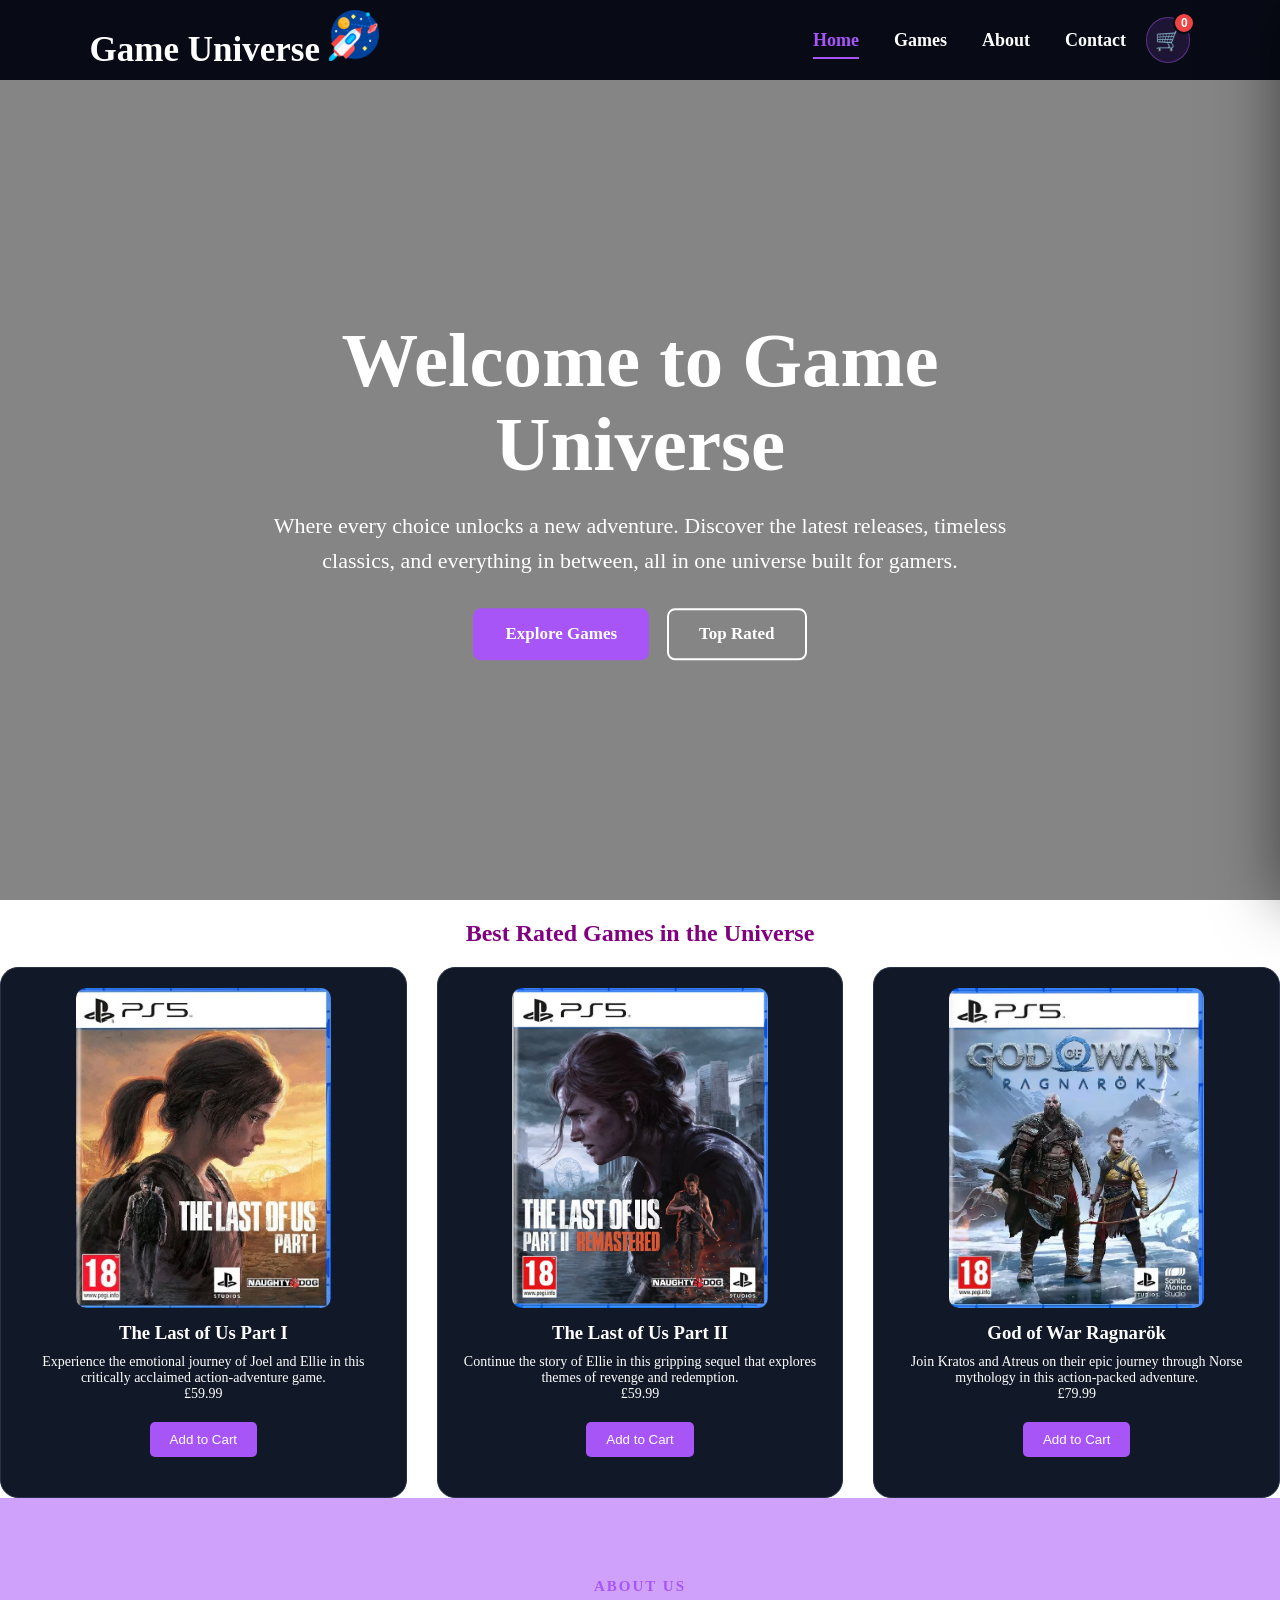
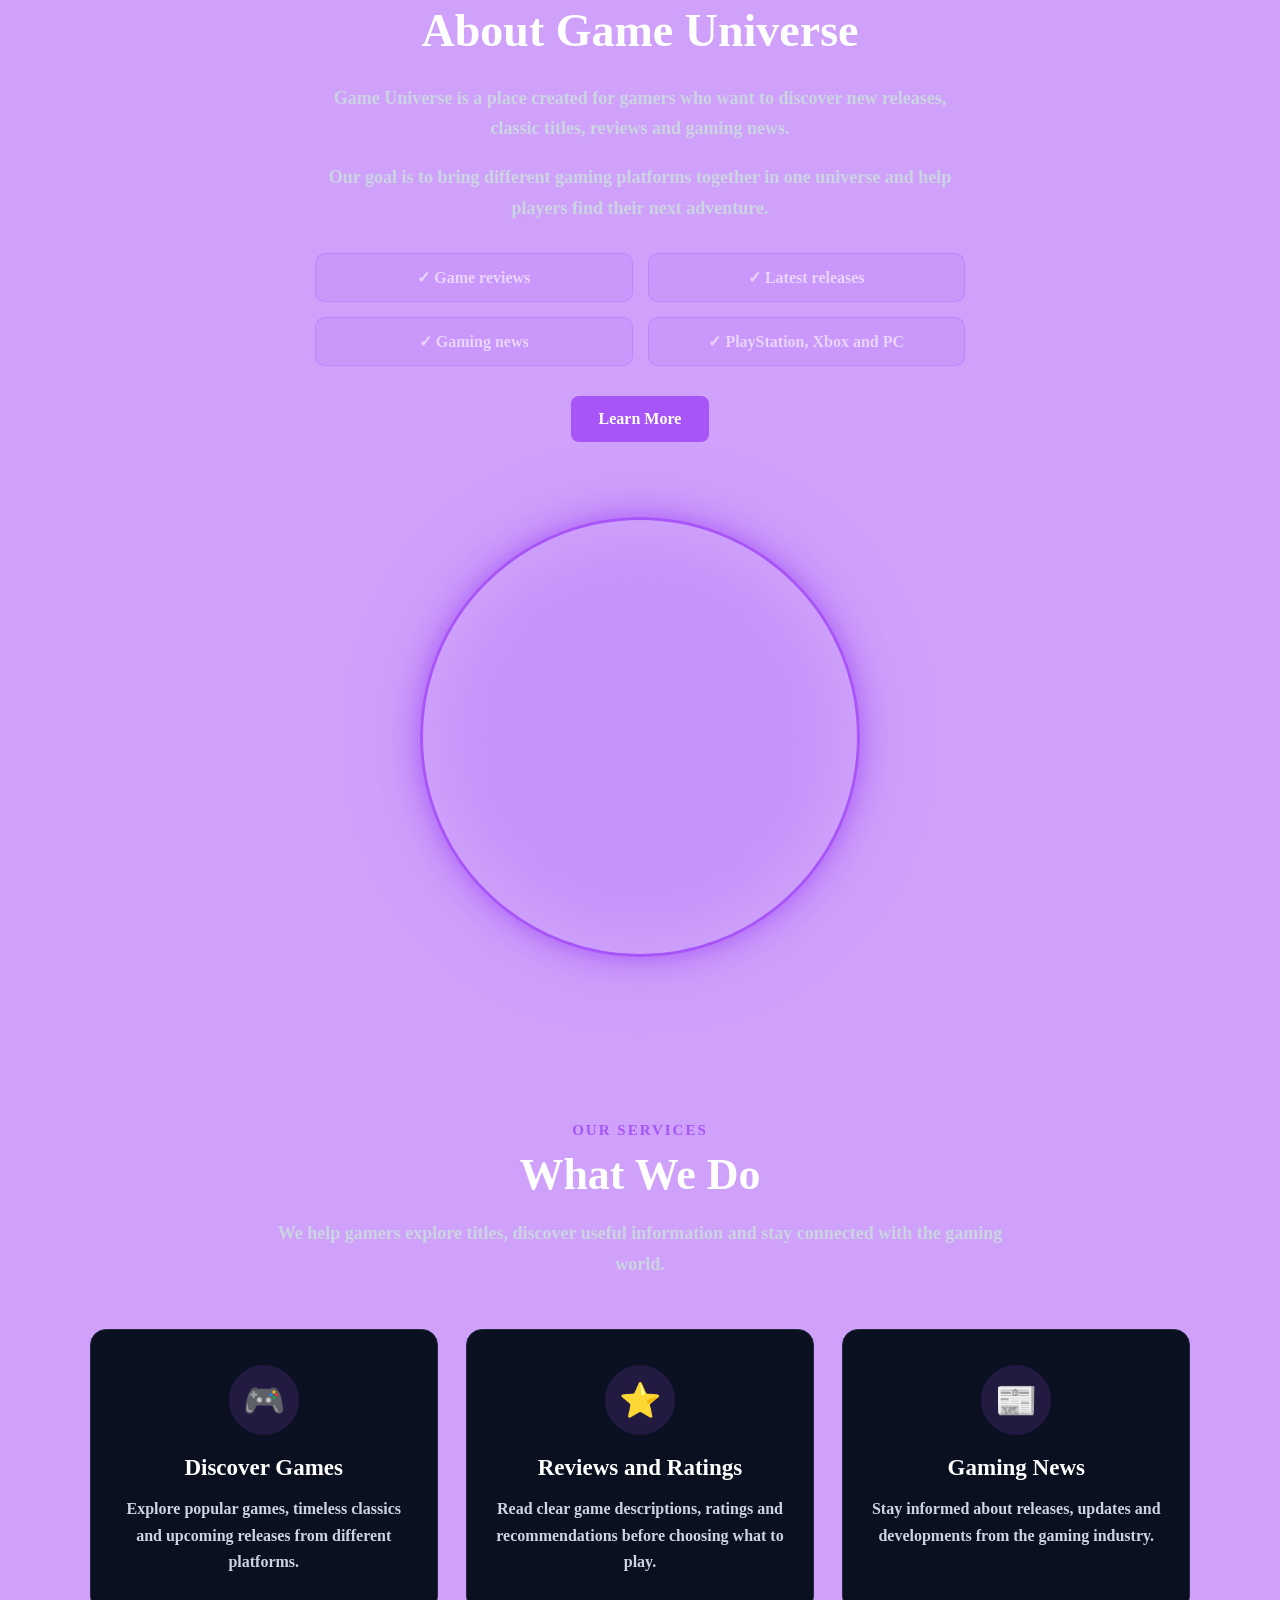
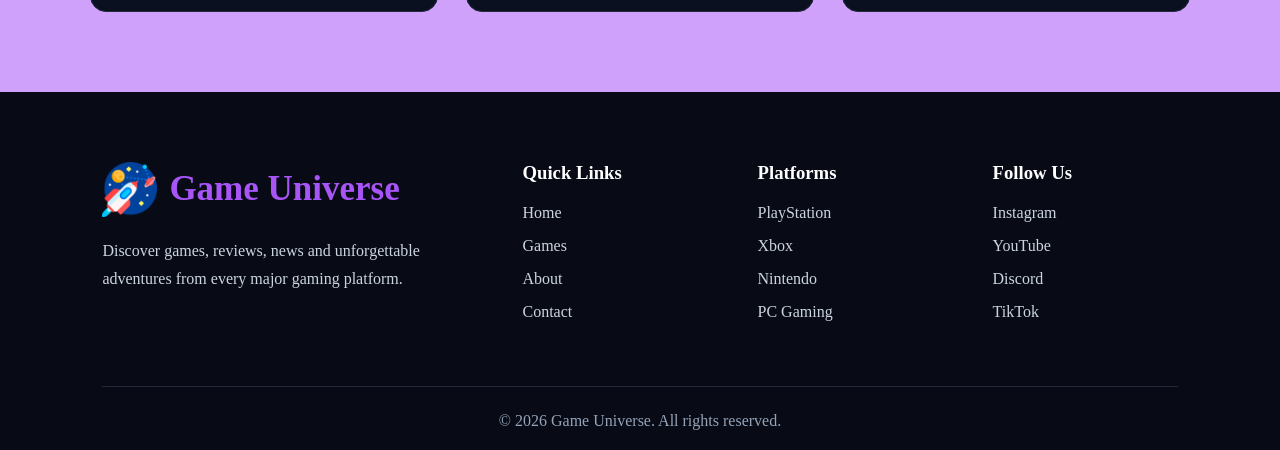
==== index.html @ 28fe9203 "changing price of games and adding a favicon image" ====
<!DOCTYPE html>
<html lang="en">

<head>
    <meta charset="UTF-8">

    <meta
        name="viewport"
        content="width=device-width, initial-scale=1.0"
    >

    <link rel="stylesheet" href="style/style.css">
    <link rel="icon" href="media/images/space.png" type="image/png">
    

    <title>Game Universe</title>
</head>

<body>

    <!-- Navbar -->

    <header class="header">

        <a href="index.html" class="logo">
            Game Universe

            <img
                src="media/images/space.png"
                alt="Game Universe logo"
            >
        </a>

        <input type="checkbox" id="nav-box">

        <label
            for="nav-box"
            class="nav-btn"
            aria-label="Open navigation menu"
        >
            <span></span>
            <span></span>
            <span></span>
        </label>

        <nav class="navbar">

            <ul>
                <li>
                    <a href="index.html" class="active">
                        Home
                    </a>
                </li>

                <li>
                    <a href="games.html">
                        Games
                    </a>
                </li>

                <li>
                    <a href="about.html">
                        About
                    </a>
                </li>

                <li>
                    <a href="contact.html">
                        Contact
                    </a>
                </li>
            </ul>

        </nav>

        <!-- Cart button -->

        <button
            class="cart-button"
            id="cart-button"
            type="button"
            aria-label="Open shopping cart"
        >
            🛒

            <span id="cart-count">
                0
            </span>
        </button>

    </header>


    <!-- Cart dark overlay -->

    <div
        class="cart-overlay"
        id="cart-overlay"
    ></div>


    <!-- Shopping cart -->

    <aside
        class="cart-panel"
        id="cart-panel"
        aria-hidden="true"
    >

        <div class="cart-header">

            <div>
                <p class="section-label">
                    Your collection
                </p>

                <h2>Shopping Cart</h2>
            </div>

            <button
                class="close-cart"
                id="close-cart"
                type="button"
                aria-label="Close shopping cart"
            >
                &times;
            </button>

        </div>


        <div
            class="cart-items"
            id="cart-items"
        >
            <!-- JavaScript adds products here -->
        </div>


        <div class="cart-footer">

            <div class="cart-total">

                <span>Total</span>

                <strong id="cart-total">
                    £0.00
                </strong>

            </div>

            <button
                class="checkout-button"
                id="checkout-button"
                type="button"
            >
                Buy Games
            </button>

            <button
                class="clear-cart-button"
                id="clear-cart"
                type="button"
            >
                Clear Cart
            </button>

        </div>

    </aside>


    <main>

        <!-- Hero video -->

        <section id="ps1">

            <video autoplay muted loop playsinline>

                <source
                    src="media/video/ps1.mp4"
                    type="video/mp4"
                >

            </video>

            <div class="hero-overlay"></div>

            <div class="hero-content">

                <h1>
                    Welcome to Game Universe
                </h1>

                <p>
                    Where every choice unlocks a new adventure.
                    Discover the latest releases, timeless classics,
                    and everything in between, all in one universe
                    built for gamers.
                </p>

                <div class="hero-buttons">

                    <a
                        href="games.html"
                        class="hero-btn"
                    >
                        Explore Games
                    </a>

                    <a
                        href="#top-game"
                        class="hero-btn secondary-btn"
                    >
                        Top Rated
                    </a>

                </div>

            </div>

        </section>


        <!-- Featured games -->

        <section class="games">

            <h2 id="top-game">
                Best Rated Games in the Universe
            </h2>

            <div class="game-list">

                <!-- The Last of Us Part I -->

                <article
                    class="game-card store-game-card"
                    data-name="The Last of Us Part I"
                    data-price="59.99"
                    data-image="media/images/tlou.png"
                    data-platform="playstation"
                >

                    <img
                        src="media/images/tlou.png"
                        alt="The Last of Us Part I PS5"
                    >

                    <h3>
                        The Last of Us Part I
                    </h3>

                    <p>
                        Experience the emotional journey of Joel and
                        Ellie in this critically acclaimed
                        action-adventure game.
                    </p>

                    <p class="home-game-price">
                        £59.99
                    </p>

                    <button
                        type="button"
                        class="add-to-cart"
                    >
                        Add to Cart
                    </button>

                </article>


                <!-- The Last of Us Part II -->

                <article
                    class="game-card store-game-card"
                    data-name="The Last of Us Part II"
                    data-price="69.99"
                    data-image="media/images/tlou2.png"
                    data-platform="playstation"
                >

                    <img
                        src="media/images/tlou2.png"
                        alt="The Last of Us Part II PS5"
                    >

                    <h3>
                        The Last of Us Part II
                    </h3>

                    <p>
                        Continue the story of Ellie in this gripping
                        sequel that explores themes of revenge and
                        redemption.
                    </p>

                    <p class="home-game-price">
                        £59.99
                    </p>

                    <button
                        type="button"
                        class="add-to-cart"
                    >
                        Add to Cart
                    </button>

                </article>


                <!-- God of War -->

                <article
                    class="game-card store-game-card"
                    data-name="God of War Ragnarök"
                    data-price="79.99"
                    data-image="media/images/god2.png"
                    data-platform="playstation"
                >

                    <img
                        src="media/images/god2.png"
                        alt="God of War Ragnarök PS5"
                    >

                    <h3>
                        God of War Ragnarök
                    </h3>

                    <p>
                        Join Kratos and Atreus on their epic journey
                        through Norse mythology in this action-packed
                        adventure.
                    </p>

                    <p class="home-game-price">
                        £79.99
                    </p>

                    <button
                        type="button"
                        class="add-to-cart"
                    >
                        Add to Cart
                    </button>

                </article>

            </div>

        </section>


        <!-- About -->

        <section class="about">

            <div class="about-text">

                <p class="section-label">
                    About us
                </p>

                <h2>
                    About Game Universe
                </h2>

                <p>
                    Game Universe is a place created for gamers who
                    want to discover new releases, classic titles,
                    reviews and gaming news.
                </p>

                <p>
                    Our goal is to bring different gaming platforms
                    together in one universe and help players find
                    their next adventure.
                </p>

                <div class="about-features">

                    <span>✓ Game reviews</span>

                    <span>✓ Latest releases</span>

                    <span>✓ Gaming news</span>

                    <span>
                        ✓ PlayStation, Xbox and PC
                    </span>

                </div>

                <a
                    href="about.html"
                    class="about-btn"
                >
                    Learn More
                </a>

            </div>


            <div class="about-video-box">

                <video
                    id="game-pad"
                    autoplay
                    muted
                    loop
                    playsinline
                >

                    <source
                        src="media/video/pad.mp4"
                        type="video/mp4"
                    >

                </video>

            </div>

        </section>


        <!-- Services -->

        <section class="what-we-do">

            <div class="what-we-do-heading">

                <p class="section-label">
                    Our services
                </p>

                <h2>
                    What We Do
                </h2>

                <p>
                    We help gamers explore titles, discover useful
                    information and stay connected with the gaming
                    world.
                </p>

            </div>


            <div class="services-container">

                <article class="service-card">

                    <span class="service-icon">
                        🎮
                    </span>

                    <h3>
                        Discover Games
                    </h3>

                    <p>
                        Explore popular games, timeless classics and
                        upcoming releases from different platforms.
                    </p>

                </article>


                <article class="service-card">

                    <span class="service-icon">
                        ⭐
                    </span>

                    <h3>
                        Reviews and Ratings
                    </h3>

                    <p>
                        Read clear game descriptions, ratings and
                        recommendations before choosing what to play.
                    </p>

                </article>


                <article class="service-card">

                    <span class="service-icon">
                        📰
                    </span>

                    <h3>
                        Gaming News
                    </h3>

                    <p>
                        Stay informed about releases, updates and
                        developments from the gaming industry.
                    </p>

                </article>

            </div>

        </section>

    </main>


    <!-- Footer -->

    <footer class="footer">

        <div class="footer-container">

            <div class="footer-logo">

                <div class="footer-brand">

                    <img
                        src="media/images/space.png"
                        alt="Game Universe logo"
                    >

                    <h2>
                        Game Universe
                    </h2>

                </div>

                <p>
                    Discover games, reviews, news and unforgettable
                    adventures from every major gaming platform.
                </p>

            </div>


            <div class="footer-links">

                <h3>Quick Links</h3>

                <ul>
                    <li>
                        <a href="index.html">Home</a>
                    </li>

                    <li>
                        <a href="games.html">Games</a>
                    </li>

                    <li>
                        <a href="about.html">About</a>
                    </li>

                    <li>
                        <a href="contact.html">Contact</a>
                    </li>
                </ul>

            </div>


            <div class="footer-links">

                <h3>Platforms</h3>

                <ul>
                    <li><a href="#">PlayStation</a></li>
                    <li><a href="#">Xbox</a></li>
                    <li><a href="#">Nintendo</a></li>
                    <li><a href="#">PC Gaming</a></li>
                </ul>

            </div>


            <div class="footer-links">

                <h3>Follow Us</h3>

                <ul>
                    <li><a href="#">Instagram</a></li>
                    <li><a href="#">YouTube</a></li>
                    <li><a href="#">Discord</a></li>
                    <li><a href="#">TikTok</a></li>
                </ul>

            </div>

        </div>


        <div class="footer-bottom">

            <p>
                &copy; 2026 Game Universe.
                All rights reserved.
            </p>

        </div>

    </footer>


    <!-- Same cart JavaScript used by games.html -->

    <script src="script/script.js"></script>

</body>

</html>
---- style/style.css ----
* {
    margin: 0;
    padding: 0;
    box-sizing: border-box;
}

.header {
    width: 100%;
    height: 80px;

    display: flex;
    align-items: center;
    justify-content: space-between;

    padding: 0 7%;
    background: #080b16;

    position: relative;
    z-index: 100;
}

.logo {
    color: white;
    font-size: 35px;
    font-weight: bold;
    text-decoration: none;
}

.logo:hover {
    color: #a855f7;
}

.logo img {
    width: 7%;
    height: 7%;
    object-fit: cover;
    display: flex;
    display: inline;
}

/* Desktop navigation */

.navbar ul {
    display: flex;
    align-items: center;
    gap: 35px;
    list-style: none;
}

.navbar a {
    position: relative;
    display: block;

    color: white;
    font-size: 18px;
    font-weight: 600;
    text-decoration: none;
}

.navbar a:hover {
    color: #a855f7;
}

.navbar a::after {
    content: "";
    position: absolute;

    left: 0;
    bottom: -8px;

    width: 0;
    height: 2px;

    background: #a855f7;
    transition: width 0.3s ease;
}

.navbar a:hover::after {
    width: 100%;
}

/* Hide checkbox */

#nav-box {
    display: none;
}

/* Hide hamburger on desktop */

.nav-btn {
    display: none;
    cursor: pointer;
}

.nav-btn span {
    display: block;

    width: 28px;
    height: 3px;
    margin: 5px 0;

    border-radius: 5px;
    background: white;

    transition: 0.3s;
}

#top-game {
    display: flex;
    justify-content: center;
    color: purple;
    margin: 20px 0;

}

/* Video */




#ps1 {
    position: relative;
    display: flex;

    width: 100%;
    height: calc(100vh - 80px);

    overflow: hidden;
}

/* Background video */

#ps1 video {
    position: absolute;
    top: 0;
    left: 0;

    width: 100%;
    height: 100%;
    display: flex;

    object-fit: cover;

    z-index: 0;
}

/* Dark transparent layer */

.hero-overlay {
    position: absolute;
    inset: 0;

    background: rgba(0, 0, 0, 0.48);

    z-index: 1;
}

/* Text above the video */

.hero-content {
    position: absolute;
    top: 50%;
    left: 50%;

    transform: translate(-50%, -50%);

    width: 90%;
    max-width: 850px;

    text-align: center;
    color: white;

    z-index: 2;
}

.hero-content h1 {
    margin-bottom: 20px;

    font-size: clamp(42px, 6vw, 80px);
    line-height: 1.1;
}

.hero-content p {
    max-width: 750px;
    margin: 0 auto;

    font-size: clamp(17px, 2vw, 22px);
    line-height: 1.6;
}

/* Buttons container */

.hero-buttons {
    display: flex;
    justify-content: center;
    gap: 18px;

    margin-top: 30px;
}

/* Main button */

.hero-btn {
    display: inline-block;

    padding: 14px 30px;

    background: #a855f7;
    border: 2px solid #a855f7;
    border-radius: 8px;

    color: white;
    font-size: 17px;
    font-weight: bold;
    text-decoration: none;

    transition: 0.3s ease;
}

.hero-btn:hover {
    background: #9333ea;
    border-color: #9333ea;

    transform: translateY(-3px);
}

/* Transparent second button */

.secondary-btn {
    background: transparent;
    border: 2px solid white;
}

.secondary-btn:hover {
    background: white;
    border-color: white;
    color: #080b16;
}

/* Shared section label */

.section-label {
    margin-bottom: 10px;

    color: #a855f7;
    font-size: 15px;
    font-weight: 700;
    letter-spacing: 2px;
    text-transform: uppercase;
}


/* About section */

.about {
    width: 100%;
    min-height: 700px;

    display: grid;
    grid-template-columns: 1fr 1fr;
    align-items: center;
    gap: 70px;

    padding: 100px 8%;

    background: #0b1020;
    color: white;
}

.about-text {
    max-width: 650px;
}

.about-text h2 {
    margin-bottom: 25px;

    font-size: 46px;
    line-height: 1.15;
}

.about-text > p:not(.section-label) {
    margin-bottom: 18px;

    color: #cbd5e1;
    font-size: 18px;
    line-height: 1.7;
}

.about-features {
    display: grid;
    grid-template-columns: repeat(2, 1fr);
    gap: 15px;

    margin: 30px 0;
}

.about-features span {
    padding: 14px;

    background: rgba(168, 85, 247, 0.1);
    border: 1px solid rgba(168, 85, 247, 0.3);
    border-radius: 10px;

    color: #e9d5ff;
    font-weight: 600;
}

.about-btn {
    display: inline-block;

    padding: 14px 28px;

    background: #a855f7;
    border-radius: 8px;

    color: white;
    font-weight: bold;
    text-decoration: none;

    transition: 0.3s ease;
}

.about-btn:hover {
    background: #9333ea;
    transform: translateY(-3px);
}


/* Video side */

.about-video-box {
    position: relative;

    display: flex;
    align-items: center;
    justify-content: center;

    min-height: 450px;
}

.about-video-box::before {
    content: "";

    position: absolute;

    width: 390px;
    height: 390px;

    border-radius: 50%;
    background: rgba(168, 85, 247, 0.18);

    filter: blur(25px);
}

#game-pad {
    position: relative;
    z-index: 1;

    width: 440px;
    height: 440px;

    display: block;

    object-fit: cover;

    border: 3px solid #a855f7;
    border-radius: 50%;

    box-shadow:
        0 0 25px rgba(168, 85, 247, 0.8),
        0 0 70px rgba(168, 85, 247, 0.35);

    animation: floating-controller 5s ease-in-out infinite;
}

@keyframes floating-controller {
    0%,
    100% {
        transform: translateY(0);
    }

    50% {
        transform: translateY(-14px);
    }
}


/* What We Do section */

.what-we-do {
    width: 100%;

    padding: 100px 8%;

    background: #111827;
    color: white;
}

.what-we-do-heading {
    max-width: 750px;

    margin: 0 auto 50px;

    text-align: center;
}

.what-we-do-heading h2 {
    margin-bottom: 18px;

    font-size: 44px;
}

.what-we-do-heading > p:not(.section-label) {
    color: #cbd5e1;
    font-size: 18px;
    line-height: 1.7;
}

.services-container {
    width: 100%;
    max-width: 1250px;

    display: grid;
    grid-template-columns: repeat(3, 1fr);
    gap: 28px;

    margin: 0 auto;
}

.service-card {
    padding: 35px 28px;

    background: #0b1020;
    border: 1px solid #232b3d;
    border-radius: 16px;

    text-align: center;

    transition: 0.3s ease;
}

.service-card:hover {
    border-color: #a855f7;

    transform: translateY(-8px);

    box-shadow: 0 15px 40px rgba(0, 0, 0, 0.3);
}

.service-icon {
    display: inline-flex;
    align-items: center;
    justify-content: center;

    width: 70px;
    height: 70px;

    margin-bottom: 20px;

    background: rgba(168, 85, 247, 0.15);
    border-radius: 50%;

    font-size: 34px;
}

.service-card h3 {
    margin-bottom: 15px;

    font-size: 23px;
}

.service-card p {
    color: #cbd5e1;
    line-height: 1.65;
}



.section1 {
    color: rgba(128, 0, 128, 0.765);
    justify-content: center;
    align-items: center;
    text-align: center;
    flex-direction: column;
    display: flex;
    margin: 20px 0;
    font-weight: bold;
}



.game-list {
    display: grid;
    grid-template-columns: repeat(3,1fr);
    gap: 30px;
}

.game-card{

    background:#111827;

    border-radius:15px;

    padding:20px;

    text-align:center;

    transition:.3s;
}

.game-card img{

    width:70%;

    height: 320px;;

    object-fit:cover;

    border-radius:10px;

}

.game-card h3{

    color:white;

    margin:10px 0;

}

.game-card p{

    color:white;

    font-size:14px;

}

.game-card:hover{

    transform:translateY(-10px);

}

.game-card button{
    
        background:#a855f7;
    
        color:white;
    
        padding:10px 20px;
    
        border:none;
    
        border-radius:5px;
    
        cursor:pointer;
    
        transition:.3s;

        margin: 20px 0;
    }

    .game-card button:hover{
    
        background:#9333ea;
    
    }

    .about{
        display:flex;
        flex-direction:column;
    
        justify-content:center;
        align-items:center;
    
        text-align:center;
    
        padding:80px 7%;
        background-color: #a955f78d;
        color: white;
        font-weight: bold;


    }

    .what-we-do{
        display:flex;
        flex-direction:column;
    
        justify-content:center;
        align-items:center;
    
        text-align:center;
    
        padding:80px 7%;
        background-color: #a955f78d;
        color: white;
        font-weight: bold;


    }

    .footer{

        background:#080b16;
    
        color:white;
    
        padding:70px 8% 20px;
    }
    
    .footer-container{
    
        display:grid;
    
        grid-template-columns:2fr 1fr 1fr 1fr;
    
        gap:50px;
    
        margin-bottom:50px;
    }
    
    .footer-logo h2{
    
        color:#a855f7;
    
        margin-bottom:20px;
    
        font-size:35px;
    }
    
    .footer-logo p{
    
        color:#cbd5e1;
    
        line-height:1.8;
    
        max-width:350px;
    }
    
    .footer-links h3{
    
        margin-bottom:20px;
    
        color:white;
    }
    
    .footer-links ul{
    
        list-style:none;
    }
    
    .footer-links li{
    
        margin-bottom:15px;
    }
    
    .footer-links a{
    
        text-decoration:none;
    
        color:#cbd5e1;
    
        transition:.3s;
    }
    
    .footer-links a:hover{
    
        color:#a855f7;
    
        padding-left:6px;
    }
    
    .footer-bottom{
    
        border-top:1px solid #22283b;
    
        padding-top:25px;
    
        text-align:center;
    
        color:#94a3b8;
    }






/* ABOUT PAGE */


/* Active navbar page */

.navbar a.active {
    color: #a855f7;
}

.navbar a.active::after {
    width: 100%;
}


/* About hero */

.about-hero {
    position: relative;

    min-height: 600px;

    display: flex;
    align-items: center;
    justify-content: center;

    padding: 80px 8%;

    background:
        linear-gradient(
            rgba(8, 11, 22, 0.72),
            rgba(8, 11, 22, 0.88)
        ),
        url("../media/images/godwall.png");

    background-position: center;
    background-size: cover;

    color: white;
    text-align: center;
}

.about-hero-content {
    max-width: 850px;
}

.about-hero-content h1 {
    margin-bottom: 22px;

    font-size: clamp(45px, 7vw, 80px);
    line-height: 1.1;
}

.about-hero-content > p:not(.section-label) {
    max-width: 700px;

    margin: 0 auto;

    color: #dbe4f0;
    font-size: 20px;
    line-height: 1.7;
}


/* Our story */

.about-page-story {
    display: grid;
    grid-template-columns: 1fr 1fr;
    align-items: center;
    gap: 70px;

    padding: 110px 8%;

    background: #0b1020;
    color: white;
}

.about-page-text {
    max-width: 650px;
}

.about-page-text h2 {
    margin-bottom: 25px;

    font-size: 46px;
    line-height: 1.2;
}

.about-page-text > p:not(.section-label) {
    margin-bottom: 18px;

    color: #cbd5e1;
    font-size: 18px;
    line-height: 1.75;
}

.about-page-video {
    position: relative;

    display: flex;
    align-items: center;
    justify-content: center;

    min-height: 480px;
}

.about-page-video::before {
    content: "";

    position: absolute;

    width: 420px;
    height: 420px;

    background: rgba(168, 85, 247, 0.22);
    border-radius: 50%;

    filter: blur(35px);
}

.about-page-video video {
    position: relative;
    z-index: 1;

    width: 450px;
    height: 450px;

    display: block;

    object-fit: cover;

    border: 3px solid #a855f7;
    border-radius: 50%;

    box-shadow:
        0 0 30px rgba(168, 85, 247, 0.75),
        0 0 90px rgba(168, 85, 247, 0.3);

    animation: about-video-float 5s ease-in-out infinite;
}

@keyframes about-video-float {
    0%,
    100% {
        transform: translateY(0);
    }

    50% {
        transform: translateY(-15px);
    }
}


/* Mission */

.mission-section {
    padding: 105px 8%;

    background: #111827;
    color: white;
}

.mission-heading {
    max-width: 760px;

    margin: 0 auto 55px;

    text-align: center;
}

.mission-heading h2 {
    margin-bottom: 18px;

    font-size: 44px;
}

.mission-heading > p:not(.section-label) {
    color: #cbd5e1;
    font-size: 18px;
    line-height: 1.7;
}

.mission-container {
    max-width: 1100px;

    display: grid;
    grid-template-columns: repeat(2, 1fr);
    gap: 30px;

    margin: 0 auto;
}

.mission-card {
    padding: 45px 38px;

    background: #0b1020;
    border: 1px solid #252e42;
    border-radius: 18px;

    text-align: center;

    transition: 0.3s ease;
}

.mission-card:hover {
    border-color: #a855f7;

    transform: translateY(-8px);

    box-shadow: 0 20px 50px rgba(0, 0, 0, 0.35);
}

.mission-icon {
    display: inline-flex;
    align-items: center;
    justify-content: center;

    width: 75px;
    height: 75px;

    margin-bottom: 22px;

    background: rgba(168, 85, 247, 0.14);
    border-radius: 50%;

    font-size: 36px;
}

.mission-card h3 {
    margin-bottom: 16px;

    font-size: 26px;
}

.mission-card p {
    color: #cbd5e1;
    font-size: 17px;
    line-height: 1.7;
}


/* Values */

.values-section {
    padding: 105px 8%;

    background: #080b16;
    color: white;
}

.values-heading {
    margin-bottom: 50px;

    text-align: center;
}

.values-heading h2 {
    font-size: 44px;
}

.values-container {
    max-width: 1250px;

    display: grid;
    grid-template-columns: repeat(4, 1fr);
    gap: 25px;

    margin: 0 auto;
}

.value-card {
    padding: 35px 25px;

    background: #111827;
    border: 1px solid transparent;
    border-radius: 16px;

    text-align: center;

    transition: 0.3s ease;
}

.value-card:hover {
    border-color: #a855f7;
    transform: translateY(-7px);
}

.value-card span {
    display: block;

    margin-bottom: 18px;

    font-size: 40px;
}

.value-card h3 {
    margin-bottom: 13px;

    font-size: 22px;
}

.value-card p {
    color: #cbd5e1;
    line-height: 1.65;
}


/* About call to action */

.about-cta {
    padding: 110px 8%;

    background:
        radial-gradient(
            circle at center,
            rgba(168, 85, 247, 0.28),
            transparent 60%
        ),
        #111827;

    color: white;
    text-align: center;
}

.about-cta-content {
    max-width: 750px;

    margin: 0 auto;
}

.about-cta h2 {
    margin-bottom: 20px;

    font-size: 48px;
}

.about-cta-content > p:not(.section-label) {
    margin-bottom: 30px;

    color: #d4dbea;
    font-size: 19px;
    line-height: 1.7;
}


/* Footer brand logo */

.footer-brand {
    display: flex;
    align-items: center;
    gap: 12px;

    margin-bottom: 20px;
}

.footer-brand img {
    width: 55px;
    height: 55px;

    object-fit: contain;
}

.footer-brand h2 {
    margin: 0;
}



/* ========================================
   CONTACT PAGE
======================================== */


/* Contact hero */

.contact-hero {
    min-height: 580px;

    display: flex;
    align-items: center;
    justify-content: center;

    padding: 90px 8%;

    background:
        linear-gradient(
            rgba(8, 11, 22, 0.72),
            rgba(8, 11, 22, 0.9)
        ),
        url("../media/images/tlou2wall.png");

    background-position: center;
    background-size: cover;

    color: white;
    text-align: center;
}

.contact-hero-content {
    width: 100%;
    max-width: 850px;
}

.contact-hero-content h1 {
    margin-bottom: 22px;

    font-size: clamp(45px, 7vw, 78px);
    line-height: 1.1;
}

.contact-hero-content > p:not(.section-label) {
    max-width: 700px;

    margin: 0 auto;

    color: #dbe4f0;
    font-size: 20px;
    line-height: 1.7;
}


/* Main contact section */

.contact-section {
    display: grid;
    grid-template-columns: 0.9fr 1.1fr;
    align-items: start;
    gap: 70px;

    padding: 110px 8%;

    background: #0b1020;
    color: white;
}

.contact-info {
    max-width: 600px;
}

.contact-info h2 {
    margin-bottom: 20px;

    font-size: 46px;
    line-height: 1.2;
}

.contact-intro {
    margin-bottom: 35px;

    color: #cbd5e1;
    font-size: 18px;
    line-height: 1.75;
}


/* Contact details */

.contact-details {
    display: grid;
    gap: 18px;
}

.contact-detail-card {
    display: flex;
    align-items: center;
    gap: 18px;

    padding: 20px;

    background: #111827;
    border: 1px solid #283149;
    border-radius: 14px;
}

.contact-icon {
    display: inline-flex;
    align-items: center;
    justify-content: center;
    flex-shrink: 0;

    width: 58px;
    height: 58px;

    background: rgba(168, 85, 247, 0.15);
    border-radius: 50%;

    font-size: 27px;
}

.contact-detail-card h3 {
    margin-bottom: 5px;

    font-size: 19px;
}

.contact-detail-card p {
    color: #cbd5e1;
    line-height: 1.5;
}


/* Social links */

.contact-socials {
    margin-top: 35px;
}

.contact-socials h3 {
    margin-bottom: 17px;
}

.social-buttons {
    display: flex;
    flex-wrap: wrap;
    gap: 12px;
}

.social-buttons a {
    display: inline-block;

    padding: 11px 18px;

    background: rgba(168, 85, 247, 0.12);
    border: 1px solid rgba(168, 85, 247, 0.45);
    border-radius: 8px;

    color: #e9d5ff;
    font-weight: 600;
    text-decoration: none;

    transition: 0.3s ease;
}

.social-buttons a:hover {
    background: #a855f7;
    border-color: #a855f7;

    color: white;

    transform: translateY(-3px);
}


/* Contact form */

.contact-form-container {
    width: 100%;

    padding: 40px;

    background: #111827;
    border: 1px solid #283149;
    border-radius: 20px;

    box-shadow: 0 25px 60px rgba(0, 0, 0, 0.3);
}

.form-heading {
    margin-bottom: 30px;
}

.form-heading h2 {
    font-size: 34px;
}

.contact-form {
    width: 100%;
}

.form-row {
    display: grid;
    grid-template-columns: repeat(2, 1fr);
    gap: 18px;
}

.form-group {
    display: flex;
    flex-direction: column;

    margin-bottom: 20px;
}

.form-group label {
    margin-bottom: 9px;

    color: #e5e7eb;
    font-weight: 600;
}

.form-group input,
.form-group select,
.form-group textarea {
    width: 100%;

    padding: 14px 15px;

    background: #080b16;
    border: 1px solid #303a50;
    border-radius: 9px;
    outline: none;

    color: white;
    font: inherit;

    transition: 0.25s ease;
}

.form-group input::placeholder,
.form-group textarea::placeholder {
    color: #7f8ca3;
}

.form-group textarea {
    min-height: 170px;
    resize: vertical;
}

.form-group input:focus,
.form-group select:focus,
.form-group textarea:focus {
    border-color: #a855f7;

    box-shadow: 0 0 0 3px rgba(168, 85, 247, 0.16);
}

.checkbox-group {
    display: flex;
    align-items: flex-start;
    gap: 11px;

    margin-bottom: 25px;
}

.checkbox-group input {
    margin-top: 4px;

    accent-color: #a855f7;
}

.checkbox-group label {
    color: #cbd5e1;
    line-height: 1.55;
}

.contact-submit-btn {
    width: 100%;

    padding: 15px 25px;

    background: #a855f7;
    border: none;
    border-radius: 9px;

    color: white;
    font-size: 17px;
    font-weight: bold;

    cursor: pointer;

    transition: 0.3s ease;
}

.contact-submit-btn:hover {
    background: #9333ea;

    transform: translateY(-3px);

    box-shadow: 0 12px 30px rgba(168, 85, 247, 0.25);
}


/* FAQ */

.contact-faq {
    padding: 105px 8%;

    background: #111827;
    color: white;
}

.faq-heading {
    max-width: 760px;

    margin: 0 auto 50px;

    text-align: center;
}

.faq-heading h2 {
    margin-bottom: 18px;

    font-size: 44px;
}

.faq-heading > p:not(.section-label) {
    color: #cbd5e1;
    font-size: 18px;
    line-height: 1.7;
}

.faq-container {
    max-width: 1200px;

    display: grid;
    grid-template-columns: repeat(3, 1fr);
    gap: 25px;

    margin: 0 auto;
}

.faq-card {
    padding: 32px 26px;

    background: #0b1020;
    border: 1px solid #283149;
    border-radius: 16px;

    transition: 0.3s ease;
}

.faq-card:hover {
    border-color: #a855f7;

    transform: translateY(-7px);
}

.faq-card h3 {
    margin-bottom: 14px;

    font-size: 21px;
    line-height: 1.4;
}

.faq-card p {
    color: #cbd5e1;
    line-height: 1.7;
}


/* Contact CTA */

.contact-cta {
    padding: 105px 8%;

    background:
        radial-gradient(
            circle at center,
            rgba(168, 85, 247, 0.28),
            transparent 60%
        ),
        #080b16;

    color: white;
    text-align: center;
}

.contact-cta-content {
    max-width: 760px;

    margin: 0 auto;
}

.contact-cta h2 {
    margin-bottom: 18px;

    font-size: 47px;
}

.contact-cta-content > p:not(.section-label) {
    margin-bottom: 30px;

    color: #d4dbea;
    font-size: 19px;
    line-height: 1.7;
}


/* ========================================
   GAMES PAGE
======================================== */

/* Games hero */

.games-hero {
    min-height: 580px;

    display: flex;
    align-items: center;
    justify-content: center;

    padding: 90px 8%;

    background:
        linear-gradient(
            rgba(8, 11, 22, 0.68),
            rgba(8, 11, 22, 0.92)
        ),
        url("../media/images/spiderwall.png");

    background-position: center;
    background-size: cover;

    color: white;
    text-align: center;
}

.games-hero-content {
    width: 100%;
    max-width: 850px;
}

.games-hero-content h1 {
    margin-bottom: 22px;

    font-size: clamp(48px, 7vw, 82px);
    line-height: 1.1;
}

.games-hero-content > p:not(.section-label) {
    max-width: 700px;

    margin: 0 auto;

    color: #dbe4f0;
    font-size: 20px;
    line-height: 1.7;
}


/* Main games page */

.games-page {
    padding: 105px 8%;

    background: #0b1020;
    color: white;
}

.games-page-heading {
    max-width: 1300px;

    display: flex;
    align-items: end;
    justify-content: space-between;
    gap: 40px;

    margin: 0 auto 45px;
}

.games-page-heading h2 {
    font-size: 46px;
    line-height: 1.2;
}

.games-page-heading > p {
    max-width: 520px;

    color: #cbd5e1;
    font-size: 17px;
    line-height: 1.7;
}


/* Toolbar */

.games-toolbar {
    max-width: 1300px;

    display: flex;
    align-items: center;
    justify-content: space-between;
    gap: 25px;

    margin: 0 auto 45px;
    padding: 20px;

    background: #111827;
    border: 1px solid #283149;
    border-radius: 16px;
}

.game-search {
    display: flex;
    width: 100%;
    max-width: 500px;
}

.game-search input {
    width: 100%;

    padding: 13px 15px;

    background: #080b16;
    border: 1px solid #303a50;
    border-right: none;
    border-radius: 8px 0 0 8px;
    outline: none;

    color: white;
    font: inherit;
}

.game-search input::placeholder {
    color: #7f8ca3;
}

.game-search input:focus {
    border-color: #a855f7;
}

.game-search button {
    padding: 13px 20px;

    background: #a855f7;
    border: 1px solid #a855f7;
    border-radius: 0 8px 8px 0;

    color: white;
    font-weight: bold;
    cursor: pointer;
}

.game-filters {
    display: flex;
    flex-wrap: wrap;
    gap: 9px;
}

.game-filters button {
    padding: 10px 15px;

    background: #080b16;
    border: 1px solid #303a50;
    border-radius: 8px;

    color: #cbd5e1;
    font-weight: 600;
    cursor: pointer;

    transition: 0.25s ease;
}

.game-filters button:hover,
.game-filters .filter-active {
    background: #a855f7;
    border-color: #a855f7;
    color: white;
}


/* Games grid */

.games-grid {
    width: 100%;
    max-width: 1300px;

    display: grid;
    grid-template-columns: repeat(3, 1fr);
    gap: 30px;

    margin: 0 auto;
}


/* Game card */

.store-game-card {
    min-width: 0;

    overflow: hidden;

    background: #111827;
    border: 1px solid #283149;
    border-radius: 18px;

    transition: 0.3s ease;
}

.store-game-card:hover {
    border-color: #a855f7;

    transform: translateY(-8px);

    box-shadow:
        0 20px 45px rgba(0, 0, 0, 0.4),
        0 0 25px rgba(168, 85, 247, 0.12);
}

.game-image {
    position: relative;

    width: 100%;
    height: 310px;

    overflow: hidden;

    background: #080b16;
}

.game-image img {
    width: 100%;
    height: 100%;

    display: block;

    object-fit: cover;

    transition: transform 0.45s ease;
}

.store-game-card:hover .game-image img {
    transform: scale(1.06);
}

.game-platform {
    position: absolute;
    top: 15px;
    right: 15px;

    padding: 7px 11px;

    background: rgba(8, 11, 22, 0.88);
    border: 1px solid rgba(255, 255, 255, 0.18);
    border-radius: 20px;

    color: white;
    font-size: 12px;
    font-weight: bold;
}


/* Card content */

.store-game-info {
    padding: 24px;
}

.game-category {
    margin-bottom: 8px;

    color: #a855f7;
    font-size: 13px;
    font-weight: bold;
    letter-spacing: 1px;
    text-transform: uppercase;
}

.store-game-info h3 {
    min-height: 58px;

    margin-bottom: 12px;

    font-size: 24px;
    line-height: 1.25;
}

.game-description {
    min-height: 82px;

    margin-bottom: 22px;

    color: #cbd5e1;
    line-height: 1.65;
}

.game-card-bottom {
    display: flex;
    align-items: center;
    justify-content: space-between;
    gap: 15px;
}

.game-price {
    color: white;
    font-size: 22px;
    font-weight: bold;
}

.game-card-bottom button {
    padding: 11px 17px;

    background: #a855f7;
    border: none;
    border-radius: 8px;

    color: white;
    font-weight: bold;
    cursor: pointer;

    transition: 0.3s ease;
}

.game-card-bottom button:hover {
    background: #9333ea;

    transform: translateY(-2px);
}


/* Games CTA */

.games-cta {
    padding: 105px 8%;

    background:
        radial-gradient(
            circle at center,
            rgba(168, 85, 247, 0.3),
            transparent 62%
        ),
        #080b16;

    color: white;
    text-align: center;
}

.games-cta-content {
    max-width: 760px;

    margin: 0 auto;
}

.games-cta h2 {
    margin-bottom: 18px;

    font-size: 47px;
}

.games-cta-content > p:not(.section-label) {
    margin-bottom: 30px;

    color: #d4dbea;
    font-size: 19px;
    line-height: 1.7;
}


/* Hidden accessibility label */

.visually-hidden {
    position: absolute;

    width: 1px;
    height: 1px;

    padding: 0;
    margin: -1px;

    overflow: hidden;
    clip: rect(0, 0, 0, 0);

    white-space: nowrap;
    border: 0;
}


/* Continue shopping */

.continue-shopping-button {
    margin-top: 22px;
    padding: 12px 22px;

    background: #a855f7;
    border: none;
    border-radius: 8px;

    color: white;
    font-weight: bold;
    cursor: pointer;
}

.continue-shopping-button:hover {
    background: #9333ea;
}


/* Cart item subtotal */

.cart-item-subtotal {
    margin-top: 12px;

    color: #94a3b8;
    font-size: 13px;
}

.cart-item-subtotal strong {
    color: white;
}


/* Disabled checkout */

.checkout-button:disabled {
    background: #374151;
    color: #94a3b8;

    cursor: not-allowed;
    transform: none;
}


/* Reset search button */

.no-games-message button {
    margin-top: 20px;
    padding: 11px 20px;

    background: #a855f7;
    border: none;
    border-radius: 8px;

    color: white;
    font-weight: bold;
    cursor: pointer;
}


/* Toast messages */

.toast-container {
    position: fixed;
    top: 95px;
    right: 25px;

    z-index: 2000;

    display: flex;
    flex-direction: column;
    gap: 12px;

    width: min(360px, calc(100% - 40px));
}

.toast {
    display: grid;
    grid-template-columns: 34px 1fr 30px;
    align-items: center;
    gap: 12px;

    padding: 14px 15px;

    background: #111827;
    border: 1px solid #334155;
    border-radius: 12px;

    color: white;

    box-shadow: 0 18px 40px rgba(0, 0, 0, 0.4);

    opacity: 0;
    transform: translateX(30px);

    transition: 0.3s ease;
}

.toast-visible {
    opacity: 1;
    transform: translateX(0);
}

.toast-symbol {
    width: 32px;
    height: 32px;

    display: flex;
    align-items: center;
    justify-content: center;

    border-radius: 50%;

    font-weight: bold;
}

.toast-success {
    border-color: rgba(34, 197, 94, 0.5);
}

.toast-success .toast-symbol {
    background: rgba(34, 197, 94, 0.18);
    color: #4ade80;
}

.toast-error {
    border-color: rgba(239, 68, 68, 0.5);
}

.toast-error .toast-symbol {
    background: rgba(239, 68, 68, 0.18);
    color: #f87171;
}

.toast-info .toast-symbol {
    background: rgba(168, 85, 247, 0.18);
    color: #c084fc;
}

.toast p {
    line-height: 1.4;
}

.toast button {
    background: transparent;
    border: none;

    color: #94a3b8;
    font-size: 22px;
    cursor: pointer;
}


/* Purchase success */

.order-success-overlay {
    position: fixed;
    inset: 0;

    z-index: 3000;

    display: flex;
    align-items: center;
    justify-content: center;

    padding: 20px;

    background: rgba(0, 0, 0, 0.8);
}

.order-success-modal {
    width: 100%;
    max-width: 500px;

    padding: 40px;

    background: #111827;
    border: 1px solid #a855f7;
    border-radius: 20px;

    color: white;
    text-align: center;

    box-shadow:
        0 0 45px rgba(168, 85, 247, 0.25);
}

.success-icon {
    width: 75px;
    height: 75px;

    display: flex;
    align-items: center;
    justify-content: center;

    margin: 0 auto 20px;

    background: rgba(34, 197, 94, 0.16);
    border-radius: 50%;

    color: #4ade80;
    font-size: 42px;
    font-weight: bold;
}

.order-success-modal h2 {
    margin-bottom: 12px;

    font-size: 31px;
}

.order-success-modal > p {
    color: #cbd5e1;
    line-height: 1.6;
}

.order-summary {
    margin: 25px 0;
    padding: 20px;

    background: #080b16;
    border-radius: 12px;
}

.order-summary p {
    display: flex;
    justify-content: space-between;
    gap: 20px;

    margin-bottom: 13px;

    color: #cbd5e1;
}

.order-summary p:last-child {
    margin-bottom: 0;
}

.order-summary strong {
    color: white;
}

.demo-payment-message {
    margin-bottom: 24px;

    color: #fbbf24 !important;
    font-size: 14px;
}

.close-success-modal {
    width: 100%;
    padding: 14px;

    background: #a855f7;
    border: none;
    border-radius: 8px;

    color: white;
    font-weight: bold;
    cursor: pointer;
}

.close-success-modal:hover {
    background: #9333ea;
}



/* ========================================
   SHOPPING CART
======================================== */

/* Cart icon in navbar */

.cart-button {
    position: relative;

    display: flex;
    align-items: center;
    justify-content: center;

    width: 46px;
    height: 46px;

    margin-left: 20px;

    background: rgba(168, 85, 247, 0.14);
    border: 1px solid rgba(168, 85, 247, 0.45);
    border-radius: 50%;

    color: white;
    font-size: 21px;

    cursor: pointer;
    transition: 0.3s ease;
}

.cart-button:hover {
    background: #a855f7;
    transform: translateY(-2px);
}

#cart-count {
    position: absolute;
    top: -6px;
    right: -6px;

    min-width: 22px;
    height: 22px;

    display: flex;
    align-items: center;
    justify-content: center;

    padding: 0 5px;

    background: #ef4444;
    border: 2px solid #080b16;
    border-radius: 20px;

    color: white;
    font-size: 12px;
    font-weight: bold;
}


/* Dark overlay behind cart */

.cart-overlay {
    position: fixed;
    inset: 0;

    z-index: 998;

    background: rgba(0, 0, 0, 0.72);

    opacity: 0;
    visibility: hidden;

    transition:
        opacity 0.3s ease,
        visibility 0.3s ease;
}

.cart-overlay-visible {
    opacity: 1;
    visibility: visible;
}


/* Cart side panel */

.cart-panel {
    position: fixed;
    top: 0;
    right: -480px;

    z-index: 999;

    width: min(460px, 100%);
    height: 100vh;

    display: flex;
    flex-direction: column;

    background: #0b1020;
    border-left: 1px solid #283149;

    color: white;

    box-shadow: -20px 0 60px rgba(0, 0, 0, 0.5);

    transition: right 0.35s ease;
}

.cart-panel-open {
    right: 0;
}

body.cart-open {
    overflow: hidden;
}


/* Cart header */

.cart-header {
    display: flex;
    align-items: center;
    justify-content: space-between;

    padding: 24px;

    background: #080b16;
    border-bottom: 1px solid #283149;
}

.cart-header .section-label {
    margin-bottom: 5px;
}

.cart-header h2 {
    font-size: 27px;
}

.close-cart {
    width: 42px;
    height: 42px;

    display: flex;
    align-items: center;
    justify-content: center;

    background: transparent;
    border: 1px solid #384258;
    border-radius: 50%;

    color: white;
    font-size: 28px;

    cursor: pointer;
    transition: 0.25s ease;
}

.close-cart:hover {
    background: #a855f7;
    border-color: #a855f7;
    transform: rotate(90deg);
}


/* Cart items area */

.cart-items {
    flex: 1;

    overflow-y: auto;

    padding: 20px;
}


/* One cart product */

.cart-item {
    position: relative;

    display: grid;
    grid-template-columns: 90px minmax(0, 1fr) 32px;
    gap: 15px;

    margin-bottom: 17px;
    padding: 14px;

    background: #111827;
    border: 1px solid #283149;
    border-radius: 13px;
}

.cart-item-image {
    width: 90px;
    height: 115px;

    display: block;
    object-fit: cover;

    border-radius: 8px;
}

.cart-item-info {
    min-width: 0;
}

.cart-item-info h3 {
    margin-bottom: 5px;
    padding-right: 5px;

    color: white;
    font-size: 17px;
    line-height: 1.3;
}

.cart-item-platform {
    margin-bottom: 7px;

    color: #a855f7;
    font-size: 12px;
    font-weight: bold;
}

.cart-item-price {
    margin-bottom: 11px;

    color: white;
    font-weight: bold;
}

.cart-item-subtotal {
    margin-top: 11px;

    color: #94a3b8;
    font-size: 13px;
}

.cart-item-subtotal strong {
    color: white;
}


/* Quantity controls */

.quantity-controls {
    display: inline-flex;
    align-items: center;

    overflow: hidden;

    border: 1px solid #384258;
    border-radius: 7px;
}

.quantity-controls button {
    width: 31px;
    height: 30px;

    background: #080b16;
    border: none;

    color: white;
    font-size: 18px;

    cursor: pointer;
}

.quantity-controls button:hover {
    background: #a855f7;
}

.quantity-controls span {
    min-width: 34px;

    color: white;
    text-align: center;
    font-weight: bold;
}


/* Remove button */

.remove-cart-item {
    width: 30px;
    height: 30px;

    display: flex;
    align-items: center;
    justify-content: center;

    background: rgba(239, 68, 68, 0.12);
    border: 1px solid rgba(239, 68, 68, 0.4);
    border-radius: 50%;

    color: #fca5a5;
    font-size: 20px;

    cursor: pointer;
}

.remove-cart-item:hover {
    background: #ef4444;
    color: white;
}


/* Empty cart */

.empty-cart {
    min-height: 430px;

    display: flex;
    flex-direction: column;
    align-items: center;
    justify-content: center;

    padding: 30px;

    color: white;
    text-align: center;
}

.empty-cart > span {
    margin-bottom: 18px;

    font-size: 60px;
}

.empty-cart h3 {
    margin-bottom: 10px;

    font-size: 25px;
}

.empty-cart p {
    max-width: 280px;

    color: #cbd5e1;
    line-height: 1.6;
}

.continue-shopping-button {
    margin-top: 20px;
    padding: 12px 22px;

    background: #a855f7;
    border: none;
    border-radius: 8px;

    color: white;
    font-weight: bold;

    cursor: pointer;
    transition: 0.25s ease;
}

.continue-shopping-button:hover {
    background: #9333ea;
}


/* Cart footer */

.cart-footer {
    padding: 22px;

    background: #080b16;
    border-top: 1px solid #283149;
}

.cart-total {
    display: flex;
    align-items: center;
    justify-content: space-between;

    margin-bottom: 18px;

    color: white;
    font-size: 20px;
}

.cart-total strong {
    color: #a855f7;
    font-size: 25px;
}


/* Cart buttons */

.checkout-button,
.clear-cart-button {
    width: 100%;

    padding: 14px;

    border-radius: 8px;

    font-size: 16px;
    font-weight: bold;

    cursor: pointer;
    transition: 0.25s ease;
}

.checkout-button {
    margin-bottom: 10px;

    background: #a855f7;
    border: none;

    color: white;
}

.checkout-button:hover {
    background: #9333ea;
}

.checkout-button:disabled {
    background: #374151;
    color: #94a3b8;

    cursor: not-allowed;
}

.clear-cart-button {
    background: transparent;
    border: 1px solid #384258;

    color: #cbd5e1;
}

.clear-cart-button:hover {
    border-color: #ef4444;
    color: #fca5a5;
}


/* Add-to-cart confirmation */

.game-added {
    background: #16a34a !important;
}


/* Toast notifications */

.toast-container {
    position: fixed;
    top: 95px;
    right: 25px;

    z-index: 2000;

    display: flex;
    flex-direction: column;
    gap: 12px;

    width: min(360px, calc(100% - 40px));
}

.toast {
    display: grid;
    grid-template-columns: 34px 1fr 30px;
    align-items: center;
    gap: 12px;

    padding: 14px 15px;

    background: #111827;
    border: 1px solid #334155;
    border-radius: 12px;

    color: white;

    box-shadow: 0 18px 40px rgba(0, 0, 0, 0.4);

    opacity: 0;
    transform: translateX(30px);

    transition: 0.3s ease;
}

.toast-visible {
    opacity: 1;
    transform: translateX(0);
}

.toast-symbol {
    width: 32px;
    height: 32px;

    display: flex;
    align-items: center;
    justify-content: center;

    border-radius: 50%;

    font-weight: bold;
}

.toast-success {
    border-color: rgba(34, 197, 94, 0.5);
}

.toast-success .toast-symbol {
    background: rgba(34, 197, 94, 0.18);
    color: #4ade80;
}

.toast-error {
    border-color: rgba(239, 68, 68, 0.5);
}

.toast-error .toast-symbol {
    background: rgba(239, 68, 68, 0.18);
    color: #f87171;
}

.toast-info .toast-symbol {
    background: rgba(168, 85, 247, 0.18);
    color: #c084fc;
}

.toast p {
    line-height: 1.4;
}

.toast button {
    background: transparent;
    border: none;

    color: #94a3b8;
    font-size: 22px;

    cursor: pointer;
}


/* Purchase success modal */

.order-success-overlay {
    position: fixed;
    inset: 0;

    z-index: 3000;

    display: flex;
    align-items: center;
    justify-content: center;

    padding: 20px;

    background: rgba(0, 0, 0, 0.8);
}

.order-success-modal {
    width: 100%;
    max-width: 500px;

    padding: 40px;

    background: #111827;
    border: 1px solid #a855f7;
    border-radius: 20px;

    color: white;
    text-align: center;

    box-shadow: 0 0 45px rgba(168, 85, 247, 0.25);
}

.success-icon {
    width: 75px;
    height: 75px;

    display: flex;
    align-items: center;
    justify-content: center;

    margin: 0 auto 20px;

    background: rgba(34, 197, 94, 0.16);
    border-radius: 50%;

    color: #4ade80;
    font-size: 42px;
    font-weight: bold;
}

.order-success-modal h2 {
    margin-bottom: 12px;

    font-size: 31px;
}

.order-success-modal > p {
    color: #cbd5e1;
    line-height: 1.6;
}

.order-summary {
    margin: 25px 0;
    padding: 20px;

    background: #080b16;
    border-radius: 12px;
}

.order-summary p {
    display: flex;
    justify-content: space-between;
    gap: 20px;

    margin-bottom: 13px;

    color: #cbd5e1;
}

.order-summary p:last-child {
    margin-bottom: 0;
}

.order-summary strong {
    color: white;
}

.demo-payment-message {
    margin-bottom: 24px;

    color: #fbbf24 !important;
    font-size: 14px;
}

.close-success-modal {
    width: 100%;

    padding: 14px;

    background: #a855f7;
    border: none;
    border-radius: 8px;

    color: white;
    font-weight: bold;

    cursor: pointer;
}

.close-success-modal:hover {
    background: #9333ea;
}









/* =====================================
   TABLETS — 900px and smaller
===================================== */

@media screen and (max-width: 900px) {

    .about {
        grid-template-columns: 1fr;
        gap: 50px;
        padding: 80px 6%;
        text-align: center;
    }

    .about-text {
        max-width: 750px;
        margin: 0 auto;
    }

    .about-features {
        max-width: 650px;
        margin: 30px auto;
    }

    #game-pad {
        width: 380px;
        height: 380px;
    }

    .services-container {
        grid-template-columns: repeat(2, 1fr);
    }

    .section1 {
        padding: 70px 6%;
    }
    
    .game-list {
        grid-template-columns: repeat(2, minmax(0, 1fr));
    }
    
    .game-card img {
        max-width: 240px;
        height: 330px;
    }

    .about-page-story {
        width: 100%;
        grid-template-columns: 1fr;
        gap: 55px;
        text-align: center;
    }

    .about-page-text {
        width: 100%;
        max-width: 760px;
        margin: 0 auto;
    }

    .about-page-text .about-features {
        max-width: 650px;
        margin: 30px auto;
    }

    .mission-container {
        grid-template-columns: 1fr;
    }

    .values-container {
        grid-template-columns: repeat(2, 1fr);
    }

    .about-page-video {
        width: 100%;
    }

    .about-page-video video {
        width: 380px;
        height: 380px;
    }

    .footer-container {
        grid-template-columns: repeat(2, 1fr);
        text-align: center;
    }

    .footer-logo p {
        margin: auto;
    }

    .footer-brand {
        justify-content: center;
    }


    .contact-section {
        grid-template-columns: 1fr;
    }
    
    .contact-info {
        max-width: 760px;
        margin: 0 auto;
        text-align: center;
    }
    
    .contact-details {
        max-width: 650px;
        margin: 0 auto;
    }
    
    .contact-detail-card {
        text-align: left;
    }
    
    .social-buttons {
        justify-content: center;
    }
    
    .contact-form-container {
        max-width: 760px;
        margin: 0 auto;
    }
    
    .faq-container {
        grid-template-columns: 1fr;
        max-width: 760px;
    }


    .games-page-heading {
        flex-direction: column;
        align-items: flex-start;
    }
    
    .games-toolbar {
        flex-direction: column;
        align-items: stretch;
    }
    
    .game-search {
        max-width: 100%;
    }
    
    .game-filters {
        justify-content: center;
    }
    
    .games-grid {
        grid-template-columns: repeat(2, 1fr);
    }
}


/* =====================================
   NAVBAR AND SMALL TABLETS — 768px
===================================== */

@media screen and (max-width: 768px) {

    .header {
        width: 100%;
        height: 70px;
        padding: 0 20px;
    }

    .logo {
        font-size: 22px;
    }

    .logo img {
        width: 40px;
    }

    .nav-btn {
        display: block;
        z-index: 102;
    }

    .navbar {
        position: absolute;
        top: 70px;
        left: 0;

        width: 100%;
        max-height: 0;
        overflow: hidden;

        background: #080b16;

        transition: max-height 0.4s ease;
    }

    .navbar ul {
        display: flex;
        flex-direction: column;
        align-items: flex-start;

        gap: 0;
        padding: 15px 20px 25px;
    }

    .navbar li {
        width: 100%;
    }

    .navbar a {
        display: block;
        width: 100%;
        padding: 15px 0;

        border-bottom: 1px solid #292d3e;
    }

    #nav-box:checked ~ .navbar {
        max-height: 450px;
    }

    #nav-box:checked + .nav-btn span:nth-child(1) {
        transform: translateY(8px) rotate(45deg);
    }

    #nav-box:checked + .nav-btn span:nth-child(2) {
        opacity: 0;
    }

    #nav-box:checked + .nav-btn span:nth-child(3) {
        transform: translateY(-8px) rotate(-45deg);
    }

    .game-list {
        grid-template-columns: repeat(2, minmax(0, 1fr));
        gap: 20px;
    }

    #ps1 {
        height: calc(100vh - 70px);
    }

    .hero-content {
        width: 90%;
    }

    .hero-content h1 {
        font-size: 42px;
    }

    .hero-content p {
        font-size: 17px;
    }

    .hero-buttons {
        flex-direction: column;
        align-items: center;
    }

    .hero-btn {
        width: 220px;
        text-align: center;
    }

    .cart-button {
        order: 2;
    
        width: 42px;
        height: 42px;
    
        margin-left: auto;
        margin-right: 16px;
    }
    
    .nav-btn {
        order: 3;
    }
}


/* =====================================
   PHONES — 600px and smaller
===================================== */

@media screen and (max-width: 600px) {


    .section1 {
        padding: 60px 20px;
    }
    
    .section1 h2 {
        margin-bottom: 30px;
        font-size: 32px;
    }
    
    .game-list {
        grid-template-columns: 1fr;
        gap: 24px;
    }
    
    .game-card {
        width: 100%;
        max-width: 420px;
        margin: 0 auto;
    }
    
    .game-card img {
        width: 100%;
        max-width: 240px;
        height: 340px;
    }
    
    .game-card button {
        width: 100%;
        max-width: none;
    }

    .about {
        padding: 65px 20px;
    }

    .about-text h2,
    .what-we-do-heading h2 {
        font-size: 34px;
    }

    .about-features {
        grid-template-columns: 1fr;
    }

    .about-video-box {
        min-height: 330px;
    }

    #game-pad {
        width: 290px;
        height: 290px;
    }

    .what-we-do {
        padding: 65px 20px;
    }

    .services-container {
        grid-template-columns: 1fr;
    }

    /* About page hero */

    .about-hero {
        width: 100%;
        min-height: 520px;
        padding: 70px 20px;
    }

    .about-hero-content {
        width: 100%;
        max-width: 100%;
    }

    .about-hero-content h1 {
        font-size: 38px;
    }

    .about-hero-content > p:not(.section-label) {
        font-size: 17px;
    }

    /* Story section */

    .about-page-story {
        width: 100%;
        padding: 70px 20px;
    }

    .about-page-text {
        width: 100%;
        max-width: 100%;
    }

    .about-page-text h2,
    .mission-heading h2,
    .values-heading h2,
    .about-cta h2 {
        font-size: 34px;
    }

    .about-page-video {
        width: 100%;
        min-height: 330px;
    }

    .about-page-video::before {
        width: 280px;
        height: 280px;
    }

    .about-page-video video {
        width: 280px;
        height: 280px;
    }

    /* Other About page sections */

    .mission-section,
    .values-section,
    .about-cta {
        width: 100%;
        padding: 70px 20px;
    }

    .values-container {
        grid-template-columns: 1fr;
    }

    .mission-card,
    .value-card {
        padding: 32px 22px;
    }

    /* Footer */

    .footer {
        padding: 60px 20px 20px;
    }

    .footer-container {
        grid-template-columns: 1fr;
        text-align: center;
    }

    .footer-brand {
        justify-content: center;
    }

    .footer-logo p {
        margin: auto;
    }

    .contact-hero {
        min-height: 520px;
        padding: 70px 20px;
    }
    
    .contact-hero-content h1 {
        font-size: 40px;
    }
    
    .contact-hero-content > p:not(.section-label) {
        font-size: 17px;
    }
    
    .contact-section,
    .contact-faq,
    .contact-cta {
        padding: 70px 20px;
    }
    
    .contact-info h2,
    .faq-heading h2,
    .contact-cta h2 {
        font-size: 34px;
    }
    
    .contact-form-container {
        padding: 28px 20px;
    }
    
    .form-row {
        grid-template-columns: 1fr;
        gap: 0;
    }
    
    .contact-detail-card {
        align-items: flex-start;
    }
    
    .social-buttons {
        flex-direction: column;
    }
    
    .social-buttons a {
        width: 100%;
        text-align: center;
    }

    .games-hero {
        min-height: 520px;
        padding: 70px 20px;
    }
    
    .games-hero-content h1 {
        font-size: 42px;
    }
    
    .games-hero-content > p:not(.section-label) {
        font-size: 17px;
    }
    
    .games-page,
    .games-cta {
        padding: 70px 20px;
    }
    
    .games-page-heading h2,
    .games-cta h2 {
        font-size: 34px;
    }
    
    .games-toolbar {
        padding: 15px;
    }
    
    .game-search {
        flex-direction: column;
        gap: 10px;
    }
    
    .game-search input {
        border: 1px solid #303a50;
        border-radius: 8px;
    }
    
    .game-search button {
        width: 100%;
        border-radius: 8px;
    }
    
    .game-filters {
        display: grid;
        grid-template-columns: repeat(2, 1fr);
    }
    
    .games-grid {
        grid-template-columns: 1fr;
    }
    
    .game-image {
        height: 290px;
    }
    
    .store-game-info h3,
    .game-description {
        min-height: auto;
    }
    
    .game-card-bottom {
        align-items: center;
    }

    .toast-container {
        top: 80px;
        right: 20px;
        left: 20px;
    
        width: auto;
    }
    
    .order-success-modal {
        padding: 30px 20px;
    }

    .cart-panel {
        width: 100%;
    }
    
    .cart-header {
        padding: 19px;
    }
    
    .cart-items {
        padding: 13px;
    }
    
    .cart-item {
        grid-template-columns: 75px minmax(0, 1fr) 30px;
        gap: 11px;
    }
    
    .cart-item-image {
        width: 75px;
        height: 100px;
    }
    
    .cart-item-info h3 {
        font-size: 15px;
    }
    
    .toast-container {
        top: 80px;
        right: 20px;
        left: 20px;
    
        width: auto;
    }
    
    .order-success-modal {
        padding: 30px 20px;
    }
}


.game-hidden {
    display: none !important;
}

.no-games-message {
    grid-column: 1 / -1;
    padding: 70px 20px;
    text-align: center;
    color: white;
}

.no-games-message span {
    display: block;
    margin-bottom: 15px;
    font-size: 50px;
}

.no-games-message h3 {
    margin-bottom: 10px;
    font-size: 28px;
}

.no-games-message p {
    color: #cbd5e1;
}
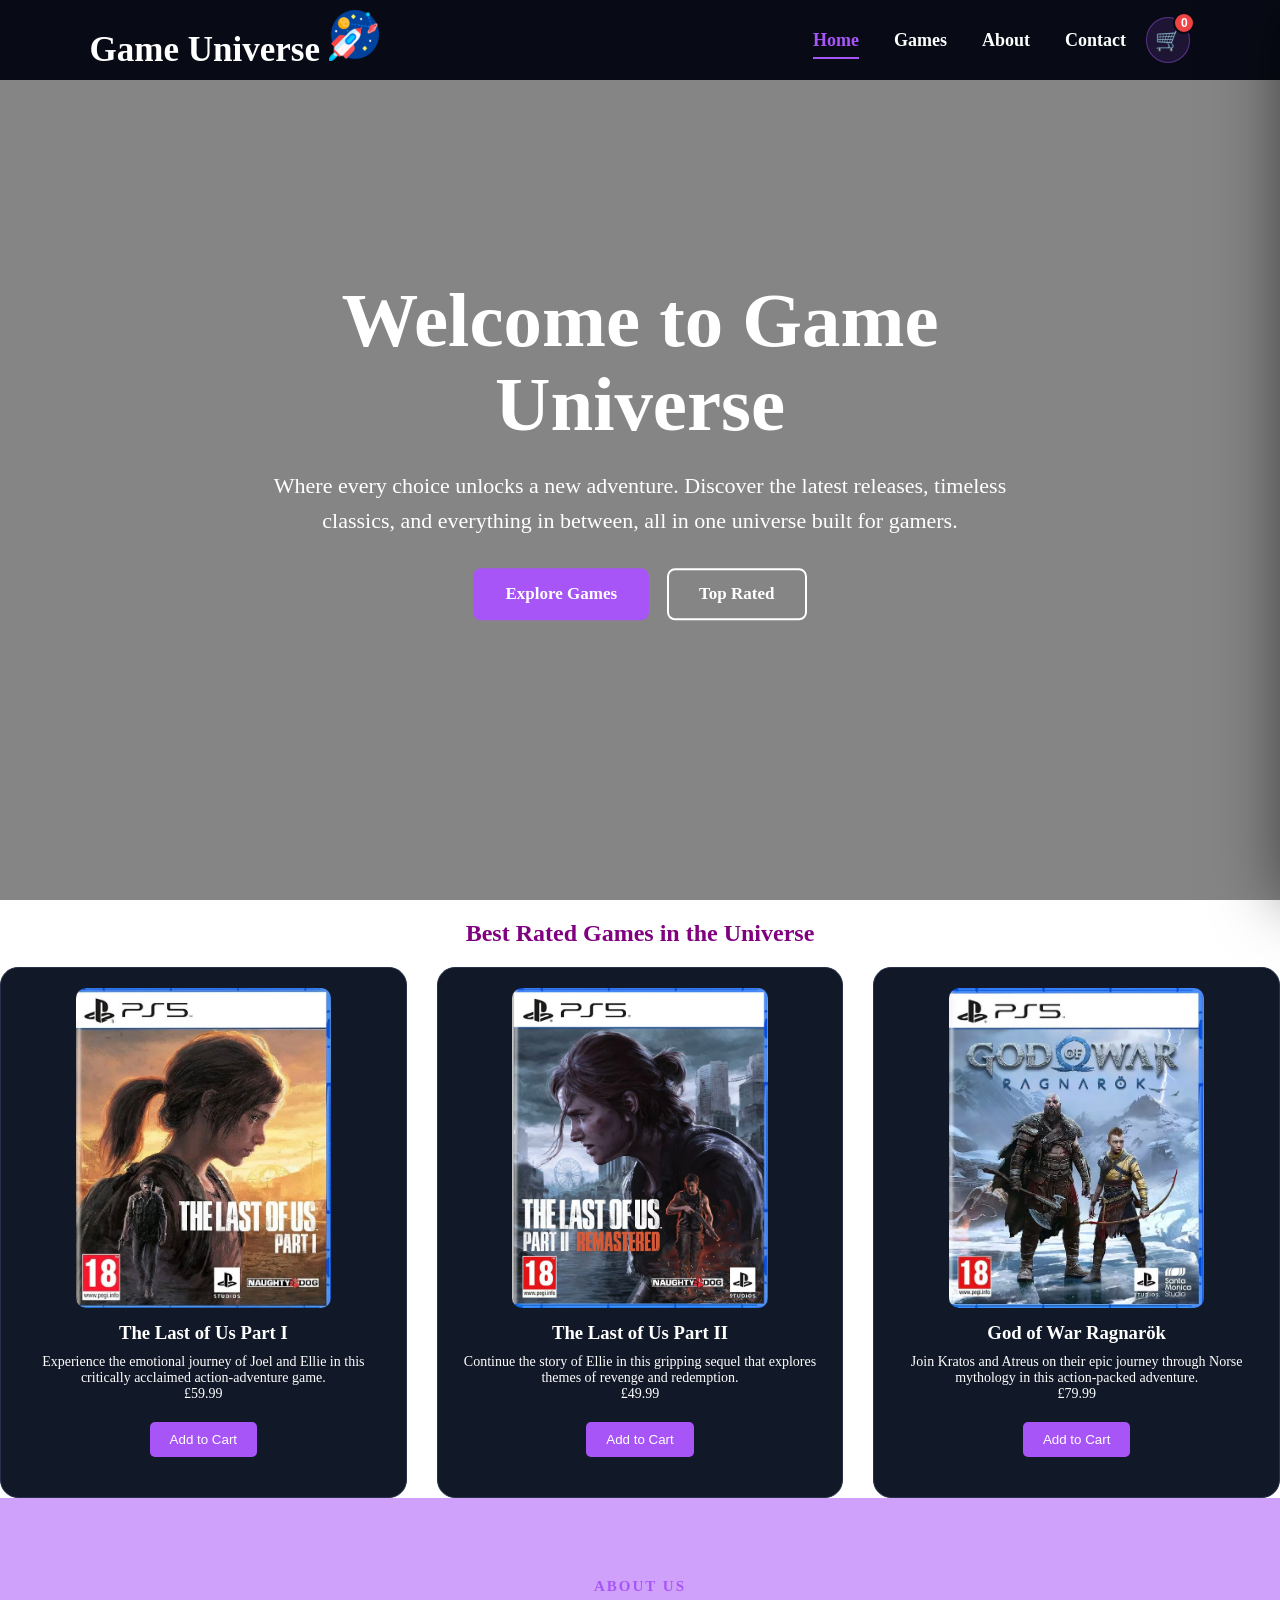
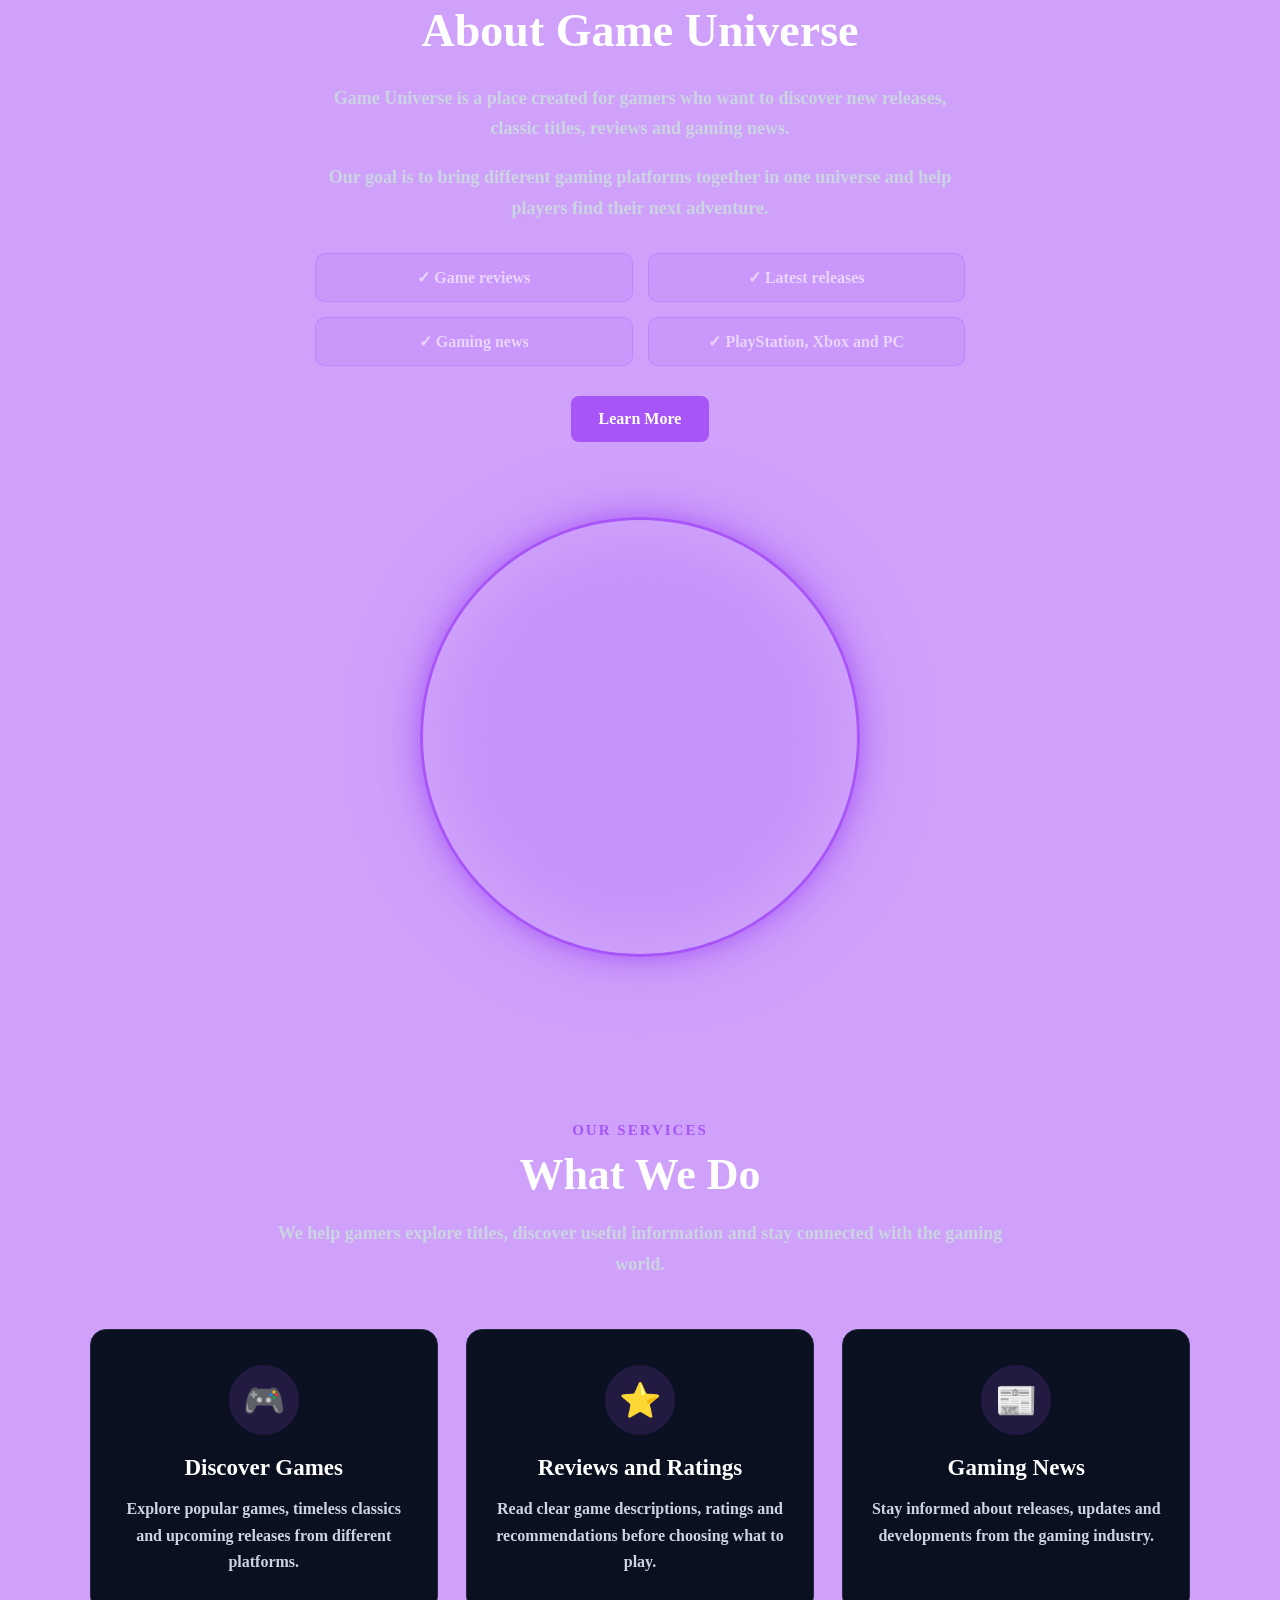
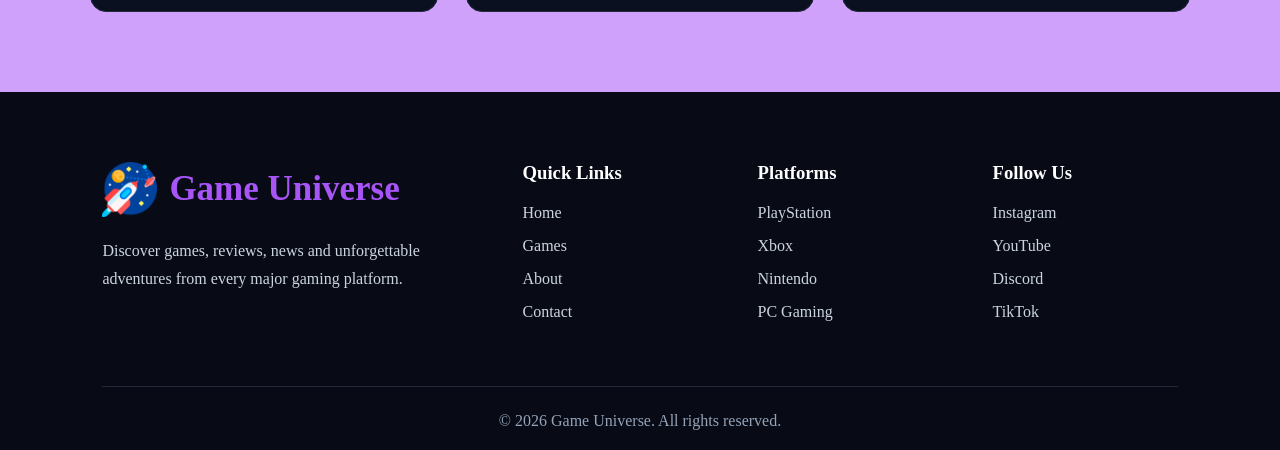
==== commit 12f3a12b: "set up mobile size" ====
--- a/index.html
+++ b/index.html
@@ -298,7 +298,7 @@
                     </p>
 
                     <p class="home-game-price">
-                        £59.99
+                        £49.99
                     </p>
 
                     <button
--- a/style/style.css
+++ b/style/style.css
@@ -119,7 +119,6 @@
 
 
 #ps1 {
-    position: relative;
     display: flex;
 
     width: 100%;
@@ -131,7 +130,6 @@
 /* Background video */
 
 #ps1 video {
-    position: absolute;
     top: 0;
     left: 0;
 
@@ -3121,6 +3119,7 @@
         width: 100%;
         min-height: 520px;
         padding: 70px 20px;
+        background-position: center;
     }
 
     .about-hero-content {
@@ -3210,6 +3209,7 @@
     .contact-hero {
         min-height: 520px;
         padding: 70px 20px;
+        background-position: center;
     }
     
     .contact-hero-content h1 {
@@ -3254,9 +3254,20 @@
         text-align: center;
     }
 
+    #ps1 {
+        height: calc(100svh - 70px);
+        min-height: 620px;
+    }
+    
+    #ps1 video {
+        object-fit: cover;
+        object-position: 55% center;
+    }
+
     .games-hero {
-        min-height: 520px;
+        min-height: 470px;
         padding: 70px 20px;
+        background-position: 38% center;
     }
     
     .games-hero-content h1 {
@@ -3331,7 +3342,7 @@
     }
 
     .cart-panel {
-        width: 100%;
+        width: min(420px, 92%);
     }
     
     .cart-header {
@@ -3367,6 +3378,12 @@
     .order-success-modal {
         padding: 30px 20px;
     }
+
+    @media screen and (max-width: 480px) {
+        .cart-panel {
+            width: 100%;
+        }
+    }
 }
 
 
